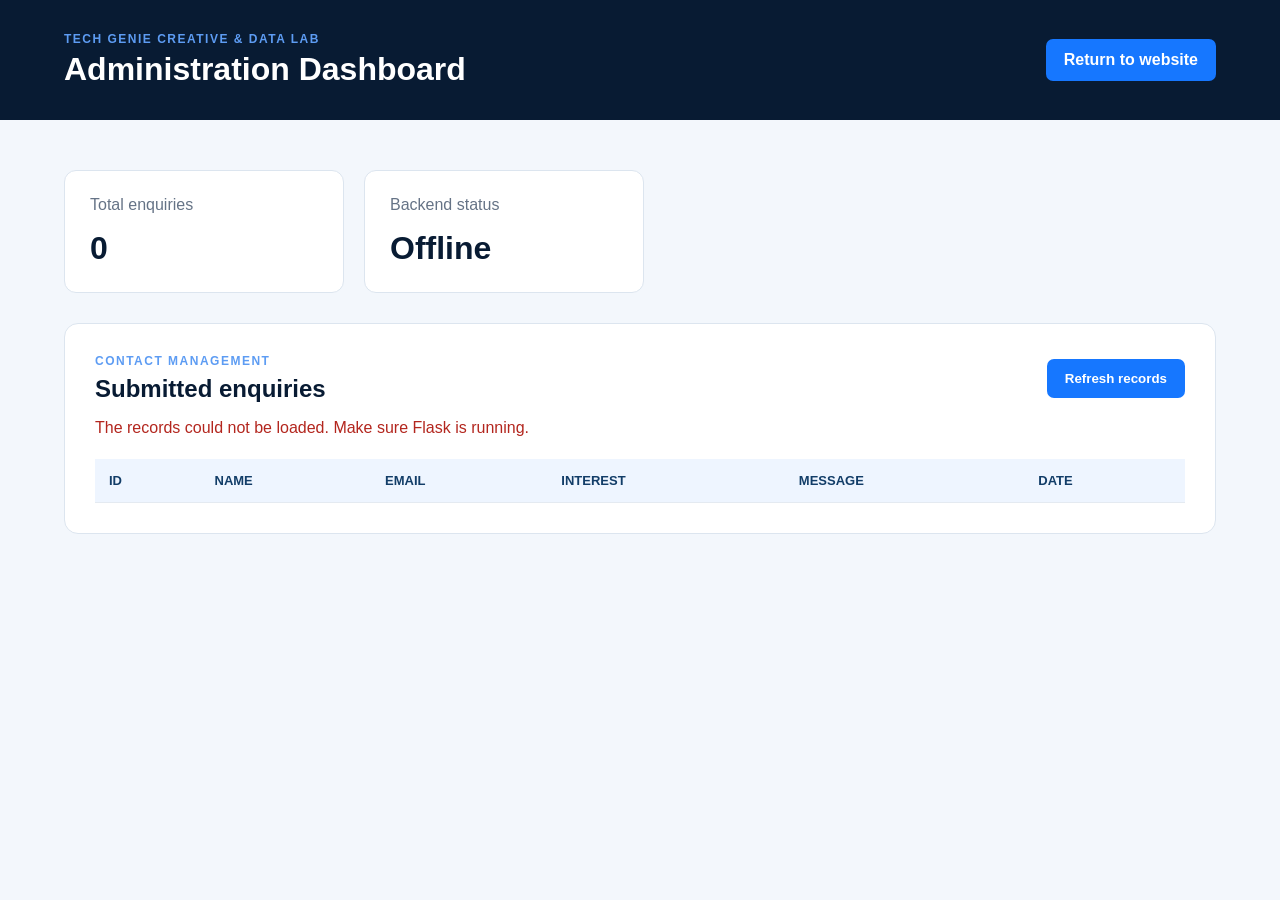
==== admin.html @ 19ae6986 "Add contact administration dashboard" ====
<!DOCTYPE html>
<html lang="en">
<head>
    <meta charset="UTF-8">

    <meta
        name="viewport"
        content="width=device-width, initial-scale=1.0"
    >

    <title>Admin Dashboard | Tech Genie Lab</title>

    <link rel="stylesheet" href="css/admin.css">
</head>

<body>
    <header class="admin-header">
        <div>
            <p class="eyebrow">Tech Genie Creative & Data Lab</p>
            <h1>Administration Dashboard</h1>
        </div>

        <a href="index.html">Return to website</a>
    </header>

    <main class="dashboard">
        <section class="summary-grid">
            <article class="summary-card">
                <p>Total enquiries</p>
                <strong id="contact-count">0</strong>
            </article>

            <article class="summary-card">
                <p>Backend status</p>
                <strong id="backend-status">Checking...</strong>
            </article>
        </section>

        <section class="enquiry-section">
            <div class="section-heading">
                <div>
                    <p class="eyebrow">Contact management</p>
                    <h2>Submitted enquiries</h2>
                </div>

                <button type="button" id="refresh-button">
                    Refresh records
                </button>
            </div>

            <p class="dashboard-message" id="dashboard-message"></p>

            <div class="table-container">
                <table>
                    <thead>
                        <tr>
                            <th>ID</th>
                            <th>Name</th>
                            <th>Email</th>
                            <th>Interest</th>
                            <th>Message</th>
                            <th>Date</th>
                        </tr>
                    </thead>

                    <tbody id="contact-table-body"></tbody>
                </table>
            </div>
        </section>
    </main>

    <script src="js/admin.js"></script>
</body>
</html>
---- css/admin.css ----
* {
    box-sizing: border-box;
}

body {
    margin: 0;
    background-color: #f3f7fc;
    color: #1f2937;
    font-family: Arial, sans-serif;
}

a {
    color: inherit;
    text-decoration: none;
}

.admin-header {
    display: flex;
    align-items: center;
    justify-content: space-between;
    gap: 30px;
    padding: 32px 5%;
    background-color: #081b33;
    color: #ffffff;
}

.admin-header h1 {
    margin: 5px 0 0;
}

.admin-header a,
#refresh-button {
    padding: 12px 18px;
    border: 0;
    border-radius: 7px;
    background-color: #1677ff;
    color: #ffffff;
    font-weight: bold;
    cursor: pointer;
}

.eyebrow {
    margin: 0;
    color: #5d9cf3;
    font-size: 12px;
    font-weight: bold;
    letter-spacing: 1.5px;
    text-transform: uppercase;
}

.dashboard {
    width: min(1400px, 90%);
    margin: 50px auto;
}

.summary-grid {
    display: grid;
    grid-template-columns: repeat(2, minmax(0, 280px));
    gap: 20px;
    margin-bottom: 30px;
}

.summary-card {
    padding: 25px;
    border: 1px solid #dce5ef;
    border-radius: 12px;
    background-color: #ffffff;
}

.summary-card p {
    margin-top: 0;
    color: #657386;
}

.summary-card strong {
    color: #081b33;
    font-size: 32px;
}

.enquiry-section {
    padding: 30px;
    border: 1px solid #dce5ef;
    border-radius: 14px;
    background-color: #ffffff;
}

.section-heading {
    display: flex;
    align-items: center;
    justify-content: space-between;
    gap: 30px;
}

.section-heading h2 {
    margin: 7px 0 0;
    color: #081b33;
}

.dashboard-message {
    min-height: 24px;
    color: #b3261e;
}

.table-container {
    overflow-x: auto;
}

table {
    width: 100%;
    border-collapse: collapse;
}

th,
td {
    padding: 14px;
    border-bottom: 1px solid #e4eaf1;
    text-align: left;
    vertical-align: top;
}

th {
    background-color: #eef5ff;
    color: #123d68;
    font-size: 13px;
    text-transform: uppercase;
}

td {
    max-width: 300px;
    color: #526071;
}

tbody tr:hover {
    background-color: #f8faff;
}

@media (max-width: 700px) {
    .admin-header,
    .section-heading {
        align-items: flex-start;
        flex-direction: column;
    }

    .summary-grid {
        grid-template-columns: 1fr;
    }

    .enquiry-section {
        padding: 20px;
    }
}
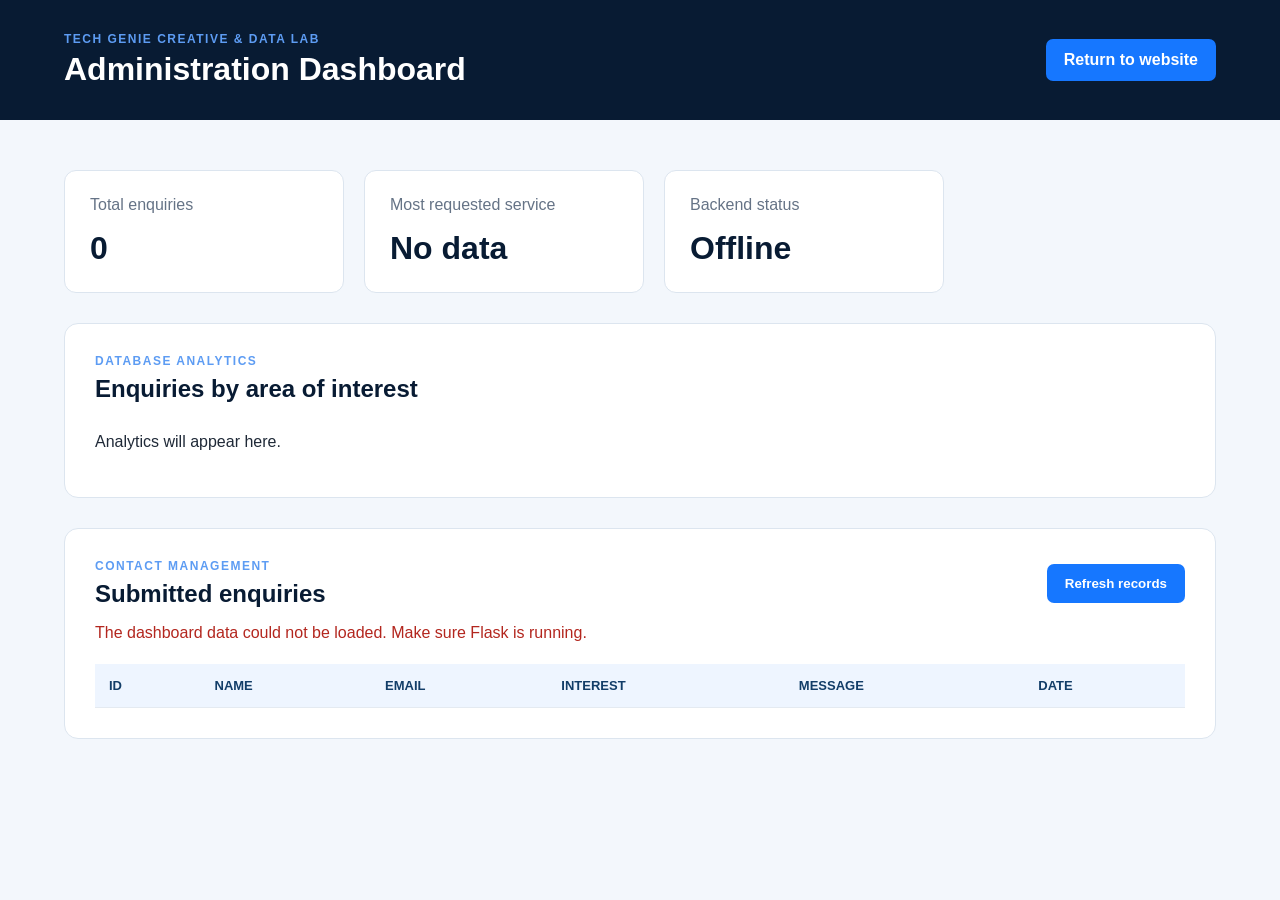
==== commit 988f9063: "Add enquiry analytics dashboard" ====
--- a/admin.html
+++ b/admin.html
@@ -25,16 +25,39 @@
 
     <main class="dashboard">
         <section class="summary-grid">
-            <article class="summary-card">
-                <p>Total enquiries</p>
-                <strong id="contact-count">0</strong>
-            </article>
+    <article class="summary-card">
+        <p>Total enquiries</p>
+        <strong id="contact-count">0</strong>
+    </article>
 
-            <article class="summary-card">
-                <p>Backend status</p>
-                <strong id="backend-status">Checking...</strong>
-            </article>
-        </section>
+    <article class="summary-card">
+        <p>Most requested service</p>
+        <strong
+            class="summary-text"
+            id="most-requested"
+        >
+            No data
+        </strong>
+    </article>
+
+    <article class="summary-card">
+        <p>Backend status</p>
+        <strong id="backend-status">Checking...</strong>
+    </article>
+</section>
+
+<section class="analytics-section">
+    <div class="section-heading">
+        <div>
+            <p class="eyebrow">Database analytics</p>
+            <h2>Enquiries by area of interest</h2>
+        </div>
+    </div>
+
+    <div class="bar-chart" id="interest-chart">
+        <p>Analytics will appear here.</p>
+    </div>
+</section>
 
         <section class="enquiry-section">
             <div class="section-heading">
--- a/css/admin.css
+++ b/css/admin.css
@@ -55,7 +55,7 @@
 
 .summary-grid {
     display: grid;
-    grid-template-columns: repeat(2, minmax(0, 280px));
+    grid-template-columns: repeat(3, minmax(0, 280px));
     gap: 20px;
     margin-bottom: 30px;
 }
@@ -134,13 +134,71 @@
     background-color: #f8faff;
 }
 
+.summary-text {
+    display: block;
+    font-size: 20px;
+}
+
+.analytics-section {
+    margin-bottom: 30px;
+    padding: 30px;
+    border: 1px solid #dce5ef;
+    border-radius: 14px;
+    background-color: #ffffff;
+}
+
+.bar-chart {
+    margin-top: 30px;
+}
+
+.bar-item {
+    display: grid;
+    grid-template-columns: 190px 1fr 50px;
+    align-items: center;
+    gap: 16px;
+    margin-bottom: 18px;
+}
+
+.bar-label {
+    color: #526071;
+    font-weight: bold;
+}
+
+.bar-track {
+    height: 24px;
+    overflow: hidden;
+    border-radius: 20px;
+    background-color: #e7edf5;
+}
+
+.bar-fill {
+    height: 100%;
+    min-width: 4px;
+    border-radius: 20px;
+    background: linear-gradient(90deg, #1677ff, #6728d8);
+}
+
+.bar-value {
+    color: #081b33;
+    font-weight: bold;
+    text-align: right;
+}
+
 @media (max-width: 700px) {
     .admin-header,
     .section-heading {
         align-items: flex-start;
         flex-direction: column;
     }
-
+    
+.bar-item {
+    grid-template-columns: 1fr;
+    gap: 7px;
+}
+
+.bar-value {
+    text-align: left;
+}
     .summary-grid {
         grid-template-columns: 1fr;
     }
